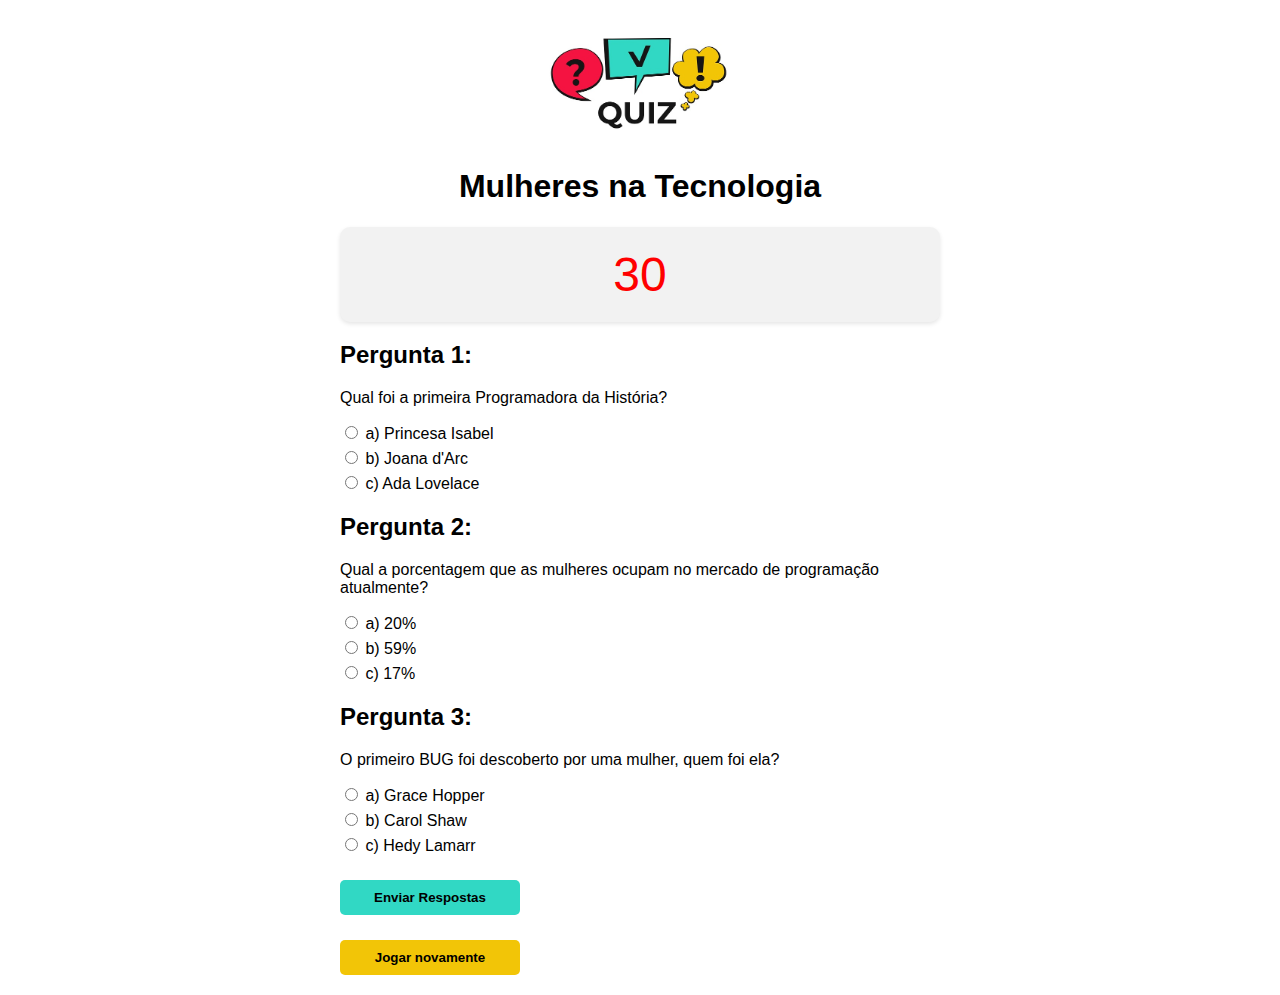
==== categoria1.html @ 0f92bfc9 "fix: ajustando nome e direcionamento das telas" ====
<!DOCTYPE html>
<html lang="en">
  <head>
    <meta charset="UTF-8" />
    <meta name="viewport" content="width=device-width, initial-scale=1.0" />
    <title>Quiz</title>
    <link rel="stylesheet" type="text/css" href="./style.css" />
  </head>
  <body>
    <header>
      <img src="/assets/logo.jpg" alt="game_logo" class="logo">
      <h1>Mulheres na Tecnologia</h1>
    </header>
  
    <main>
  
      <div id="contador"></div>
  
      <div class="question">
        <h2>Pergunta 1:</h2>
        <p>Qual foi a primeira Programadora da História?</p>
        <div class="options">
          <label>
            <input type="radio" name="q1" value="a" onchange="showAlert(this)"> a) Princesa Isabel
          </label>
          <label>
            <input type="radio" name="q1" value="b" onchange="showAlert(this)"> b) Joana d'Arc
          </label>
          <label>
            <input type="radio" name="q1" value="c" onchange="showAlert(this)"> c) Ada Lovelace
          </label>
        </div>
        <div class="feedback" id="q1-feedback"></div>
      </div>
  
      <div class="question">
        <h2>Pergunta 2:</h2>
        <p>Qual a porcentagem que as mulheres ocupam no mercado de programação atualmente?</p>
        <div class="options">
          <label>
            <input type="radio" name="q2" value="a" onchange="showAlert(this)"> a) 20%
          </label>
          <label>
            <input type="radio" name="q2" value="b" onchange="showAlert(this)"> b) 59%
          </label>
          <label>
            <input type="radio" name="q2" value="c" onchange="showAlert(this)"> c) 17%
          </label>
        </div>
        <div class="feedback" id="q2-feedback"></div>
      </div>
  
      <div class="question">
        <h2>Pergunta 3:</h2>
        <p>O primeiro BUG foi descoberto por uma mulher, quem foi ela?</p>
        <div class="options">
          <label>
            <input type="radio" name="q3" value="a" onchange="showAlert(this)"> a) Grace Hopper
          </label>
          <label>
            <input type="radio" name="q3" value="b" onchange="showAlert(this)"> b) Carol Shaw
          </label>
          <label>
            <input type="radio" name="q3" value="c" onchange="showAlert(this)"> c) Hedy Lamarr
          </label>
        </div>
        <div class="feedback" id="q3-feedback"></div>
      </div>
  
      <nav>
        <button class="submit-btn" onclick="checkAnswers1()">Enviar Respostas</button>
  
        <div class="result" id="result"></div>
  
        <button class="play-btn" onclick="playAgain()">Jogar novamente</button>
      </nav>
  
    </main>
  
    <script src="script.js"></script>
  
  </body>
</html>
---- style.css ----
body {
  font-family: Arial, sans-serif;
  max-width: 600px;
  margin: 0 auto;
  padding: 20px;
}

h1 {
  text-align: center;
}

.question {
  margin-bottom: 20px;
}

.options {
  margin-bottom: 10px;
}

.options label {
  display: block;
  margin-bottom: 5px;
}

.submit-btn {
  display: block;
  width: 30%;
  margin-top: 25px;
  padding: 10px 0px;
  background: #31d8c4;
  color: #000;
  font-weight: bold;
  border: none;
  border-radius: 5px;
  cursor: pointer;
}

.play-btn {
  display: block;
  width: 30%;
  margin-top: 25px;
  padding: 10px 0px;
  background: #f2c507;
  color: #000;
  font-weight: bold;
  border: none;
  border-radius: 5px;
  cursor: pointer;
}

.result {
  font-weight: bold;
  margin-top: 20px;
}

header {
  text-align: center;
}

.logo {
  display: inline-block;
  max-width: 200px;
  height: auto;
}

/* Tela de boas-vindas */

form {
  text-align: center;
}

.input {
  display: block;
  margin: 10px;
  text-align: center;
  font-weight: 600;
}

#name {
  width: 30%;
  margin-top: 15px;
  padding: 10px 10px
}

.submit-name {
  display: block;
  text-align: center;
}

.welcome-btn {
  display: block;
  width: 30%;
  margin: 20px auto;
  padding: 10px 0px;
  background: #31d8c4;
  color: #fff;
  font-weight: bold;
  border: none;
  border-radius: 5px;
  cursor: pointer;
}

.input-category {
    display: block;
    margin-top: 20px auto;
    text-align: center;
    font-weight: 600;
  }

.category1-btn{
  display: inline-block;
  width: 30%;
  margin: 20px 5px 10px 120px;
  padding: 10px 0px;
  background: #f2c507;
  color: #000;
  font-weight: bold;
  border: none;
  border-radius: 5px;
  cursor: pointer;
}

.category2-btn {
    display: inline-block;
    width: 30%;
    margin: 20px 0px 10px;
    padding: 10px 0px;
    background: #f2c507;
    color: #000;
    font-weight: bold;
    border: none;
    border-radius: 5px;
    cursor: pointer;
  }


#showName {
  text-align: center;
}

#contador {
  font-size: 48px;
  color: red;
  text-align: center;
  padding: 20px;
  background-color: #f2f2f2;
  border-radius: 10px;
  box-shadow: 0 2px 4px rgba(0, 0, 0, 0.1);
}
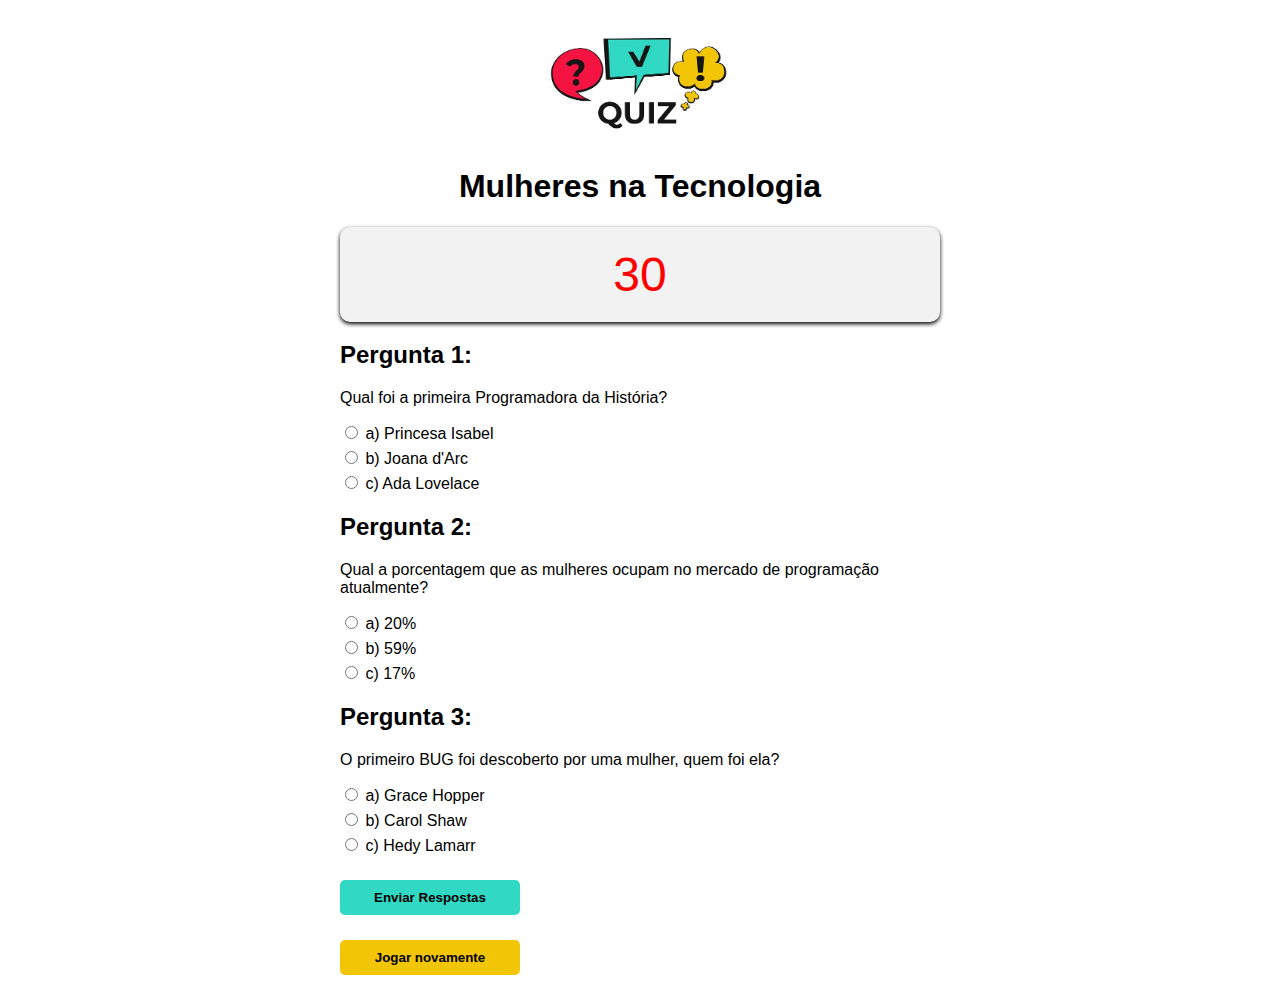
==== commit 864deaef: "refactor: trocando id do contador para "timer"" ====
--- a/categoria1.html
+++ b/categoria1.html
@@ -14,7 +14,7 @@
   
     <main>
   
-      <div id="contador"></div>
+      <div id="timer"></div>
   
       <div class="question">
         <h2>Pergunta 1:</h2>
--- a/style.css
+++ b/style.css
@@ -138,12 +138,12 @@
   text-align: center;
 }
 
-#contador {
+#timer {
   font-size: 48px;
-  color: red;
+  color: #ff0000;
   text-align: center;
   padding: 20px;
   background-color: #f2f2f2;
   border-radius: 10px;
-  box-shadow: 0 2px 4px rgba(0, 0, 0, 0.1);
-}+  box-shadow: 0 2px 4px #000;
+}
